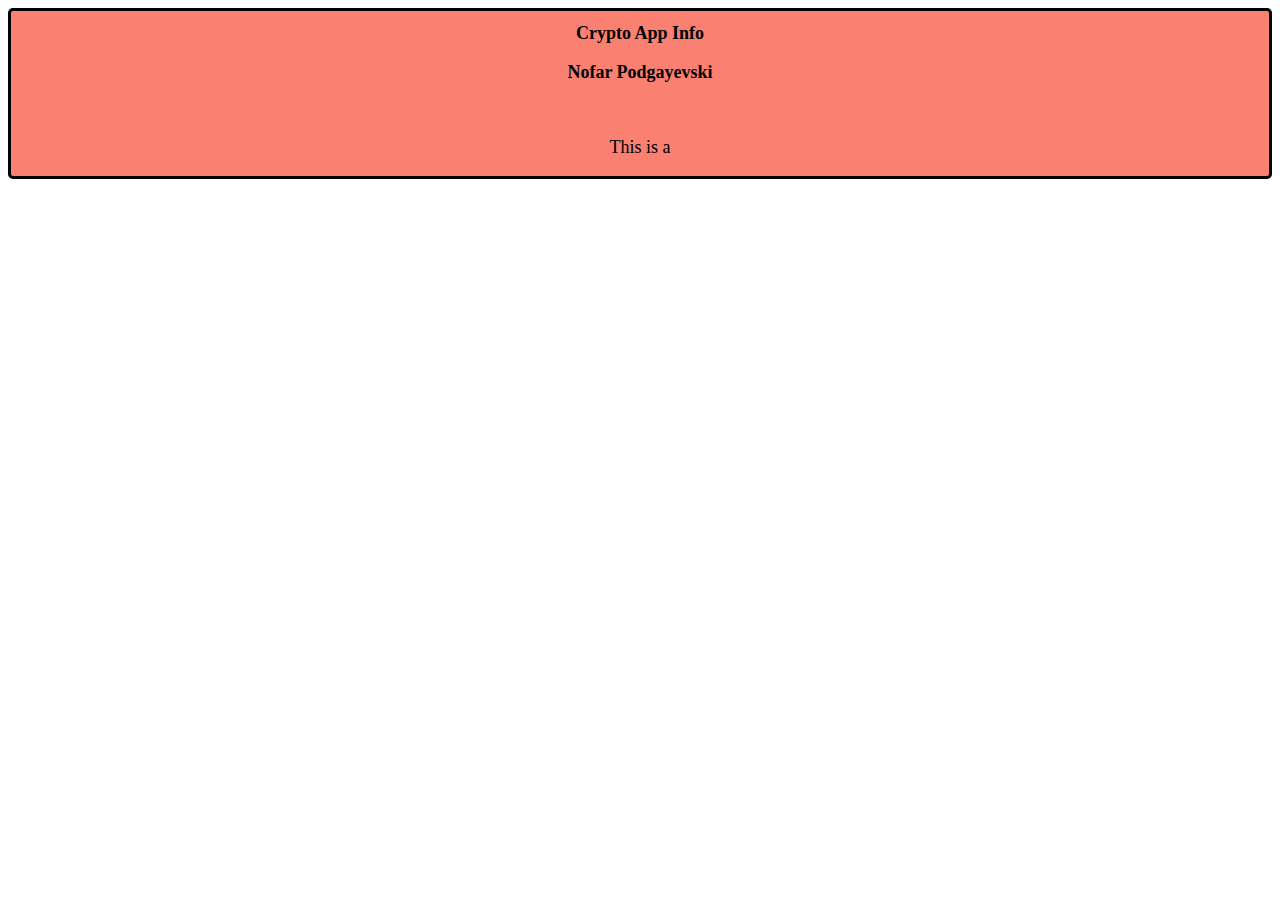
==== HTML/about.html @ 421524a2 "initial commit" ====
<!DOCTYPE html>
<html lang="en">
  <head>
    <meta charset="UTF-8" />
    <meta name="viewport" content="width=device-width, initial-scale=1.0" />
    <title>About Me</title>
    <link rel="stylesheet" href="/CSS/main.css" />
  </head>
  <body>
    <div class="coinsCards">
      <div class="about-container">
        <h1>Crypto App Info</h1>
        <h3>Nofar Podgayevski</h3>
        <img src="" />
        <p>This is a</p>
      </div>
    </div>
    <script src="/JS/scripts.js"></script>
  </body>
</html>
---- CSS/main.css ----
* {
  box-sizing: border-box;
  font-family: "Roboto", sans-serif;
  text-align: center;
}

.parallax {
  background-image: url("https://image.shutterstock.com/z/stock-vector-set-of-gold-and-silver-crypto-currencies-with-golden-bitcoin-in-front-of-other-crypto-currencies-as-775898248.jpg");

  height: 200px;

  background-attachment: fixed;
  background-position: center;
  background-repeat: no-repeat;
  background-size: cover;
}

.collapse {
  display: block;
  font-size: normal;
  height: auto;
  width: auto;
}

input {
  border: none;
  outline: none;
  font-weight: bold;
}

.coinsCards {
  display: flex;
  justify-content: space-evenly;
  justify-items: center;
  flex-wrap: wrap;
  margin: 3 auto;
}

.loader {
  position: fixed;
  width: 100%;
  left: 0;
  right: 0;
  top: 0;
  bottom: 0;
  background-color: rgba(255, 255, 255, 0.7);
  z-index: 9999;
  display: none;
}

.loader::after {
  content: "";
  display: block;
  position: absolute;
  left: 48%;
  top: 40%;
  width: 100px;
  height: 100px;
  border-style: solid;
  border-color: black;
  border-top-color: transparent;
  border-width: 4px;
  border-radius: 50%;
  -webkit-animation: spin 0.8s linear infinite;
  animation: spin 0.8s linear infinite;
}

@-webkit-keyframes spin {
  from {
    -webkit-transform: rotate(0deg);
  }
  to {
    -webkit-transform: rotate(360deg);
  }
}
@keyframes spin {
  from {
    -webkit-transform: rotate(0deg);
    transform: rotate(0deg);
  }
  to {
    -webkit-transform: rotate(360deg);
    transform: rotate(360deg);
  }
}

.card {
  position: relative;
  display: block;
  flex-direction: column;
  width: calc(90% / 3);
  min-height: 150px;
  border: 1px #0e0e0f solid;
  padding: 20px;
  background-color: #1d1d1e;
  color: black;
  justify-self: normal;
}

@media (min-width: 768px) {
  .coin-data > .card {
    width: 29%;
    flex-wrap: wrap;
    flex: initial;
  }
}

.coin-data {
  height: 100px;
}

.coin-symbol {
  color: black;
  text-align: left;
  font-size: 20px;
  font-weight: bold;
  margin-bottom: 10px;
}

.coin-name {
  font-size: 20px;
  margin-bottom: 10px;
  color: black;
  max-width: 60%;
  margin: 10px auto;
}

.switch {
  position: absolute;
  display: inline-block;
  width: 60px;
  height: 34px;
  top: 20px;
  right: 30px;
}

.switch input {
  opacity: 0;
  width: 0;
  height: 0;
}

.slider {
  position: absolute;
  cursor: pointer;
  top: 0;
  left: 0;
  right: 0;
  bottom: 0;
  background-color: #ccc;
  -webkit-transition: 0.4s;
  transition: 0.4s;
}

.slider:before {
  position: absolute;
  content: "";
  height: 26px;
  width: 26px;
  left: 4px;
  bottom: 4px;
  background-color: white;
  -webkit-transition: 0.4s;
  transition: 0.4s;
}

input:checked + .slider {
  background-color: cornflowerblue;
}

input:focus + .slider {
  box-shadow: 0 0 1px #f2545b;
}

input:checked + .slider:before {
  -webkit-transform: translateX(26px);
  -ms-transform: translateX(26px);
  transform: translateX(26px);
}

.slider.round {
  border-radius: 34px;
  height: 34px;
}

.slider.round:before {
  border-radius: 50%;
}

.modalbtn {
  margin-top: 10px;
  color: black;
}
#modalcard {
  display: inline-flex;
  text-align: center;
  width: 200px;
  padding: 2px;
}

#appTitle {
  color: royalblue;
  font-family: "Lato", sans-serif;
  font-size: 54px;
  font-weight: 300;
  line-height: 50px;
  margin: 0 0 35px;
}

#modalcardbody {
  font-size: bold;
  display: inline-block;
  text-align: center;
  height: fit-content;
  width: fit-content;
}

#modaldiv {
  display: inline-flex;
  flex-direction: column;
  height: fit-content;
  width: fit-content;
}

#modalbody {
  height: 400px;
  overflow: auto;
}

#modalcoinname {
  display: inline-flex;
  font-size: large;
}

#modalswitch {
  left: 120px;
  position: absolute;
  display: inline-flex;
  width: 60px;
}
.modal-footer {
  border: none;
}

.modal-header {
  font-size: 20px;
  color: red;
}

@media only screen and (max-width: 768px) {
  /*mobile phones*/
  [class*="card"] {
    width: 100%;
  }
  [class*="nav"] {
    width: 100%;
  }
  [class*="card-body"] {
    width: 100%;
  }
}

.about-container {
  background-color: salmon;
  border: 3px solid black;
  border-radius: 5px;
  width: 100%;
  height: 100%;
  text-align: center;
}

.about-container > h3,
h1,
p {
  font-family: cursive;
  font-size: large;
}
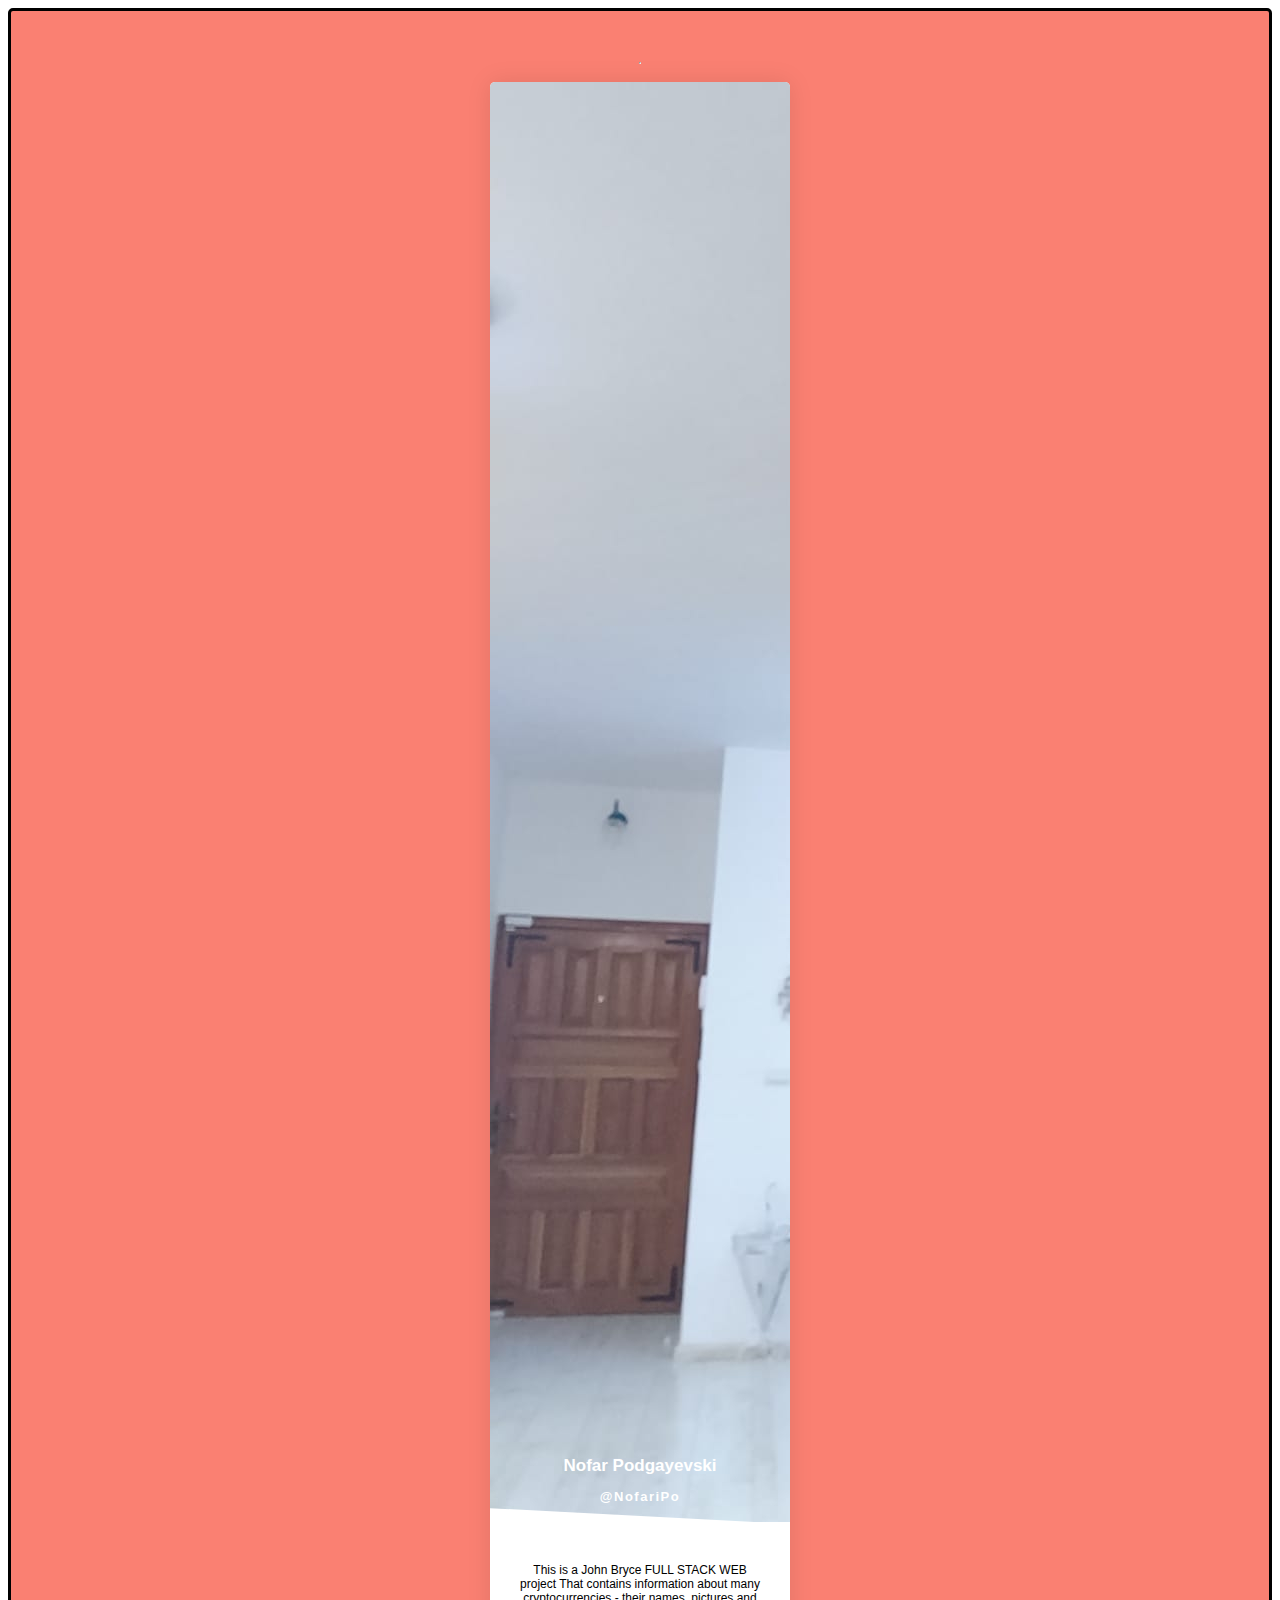
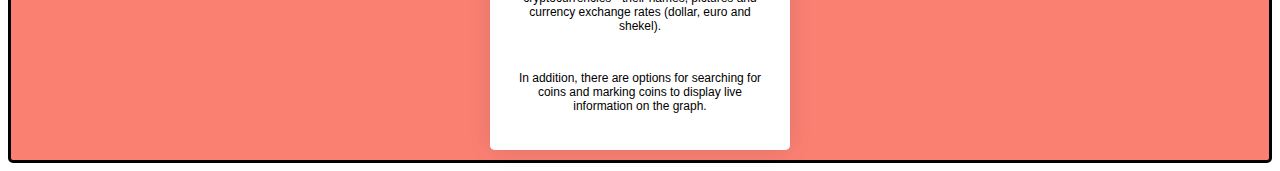
==== commit 00745043: "final commit" ====
--- a/HTML/about.html
+++ b/HTML/about.html
@@ -9,10 +9,29 @@
   <body>
     <div class="coinsCards">
       <div class="about-container">
-        <h1>Crypto App Info</h1>
-        <h3>Nofar Podgayevski</h3>
-        <img src="" />
-        <p>This is a</p>
+        <h4 class="text-center"></h4>
+        <hr />
+        <div class="profile-card-4 text-center">
+          <img src="/me.jpg" class="img img-responsive" />
+          <div class="profile-content">
+            <div class="profile-name">
+              Nofar Podgayevski
+              <p>@NofariPo</p>
+            </div>
+            <div class="profile-description">
+              <p>
+                This is a John Bryce FULL STACK WEB project That contains
+                information about many cryptocurrencies - their names, pictures
+                and currency exchange rates (dollar, euro and shekel).
+              </p>
+              <br />
+              <p>
+                In addition, there are options for searching for coins and
+                marking coins to display live information on the graph.
+              </p>
+            </div>
+          </div>
+        </div>
       </div>
     </div>
     <script src="/JS/scripts.js"></script>
--- a/CSS/main.css
+++ b/CSS/main.css
@@ -260,6 +260,80 @@
   }
 }
 
+.profile-card-4 {
+  max-width: 300px;
+  background-color: #fff;
+  border-radius: 5px;
+  box-shadow: 0px 0px 25px rgba(0, 0, 0, 0.1);
+  overflow: hidden;
+  position: relative;
+  margin: 10px auto;
+  cursor: pointer;
+}
+
+.profile-card-4 img {
+  transition: all 0.25s linear;
+}
+
+.profile-card-4 .profile-content {
+  position: relative;
+  padding: 15px;
+  background-color: #fff;
+}
+
+.profile-card-4 .profile-name {
+  font-weight: bold;
+  position: absolute;
+  left: 0px;
+  right: 0px;
+  top: -70px;
+  color: #fff;
+  font-size: 17px;
+}
+
+.profile-card-4 .profile-name p {
+  font-weight: 600;
+  font-size: 13px;
+  letter-spacing: 1.5px;
+}
+
+.profile-card-4 .profile-description {
+  color: black;
+  font-size: 12px;
+  padding: 10px;
+}
+
+.profile-card-4 .profile-overview {
+  padding: 15px 0px;
+}
+
+.profile-card-4 .profile-overview p {
+  font-size: 10px;
+  font-weight: 600;
+  color: #777;
+}
+
+.profile-card-4 .profile-overview h4 {
+  color: #273751;
+  font-weight: bold;
+}
+
+.profile-card-4 .profile-content::before {
+  content: "";
+  position: absolute;
+  height: 20px;
+  top: -10px;
+  left: 0px;
+  right: 0px;
+  background-color: #fff;
+  z-index: 0;
+  transform: skewY(3deg);
+}
+
+.profile-card-4:hover img {
+  transform: rotate(5deg) scale(1.1, 1.1);
+  filter: brightness(110%);
+}
 .about-container {
   background-color: salmon;
   border: 3px solid black;
@@ -267,11 +341,5 @@
   width: 100%;
   height: 100%;
   text-align: center;
-}
-
-.about-container > h3,
-h1,
-p {
-  font-family: cursive;
-  font-size: large;
-}
+  display: inline-grid;
+}
